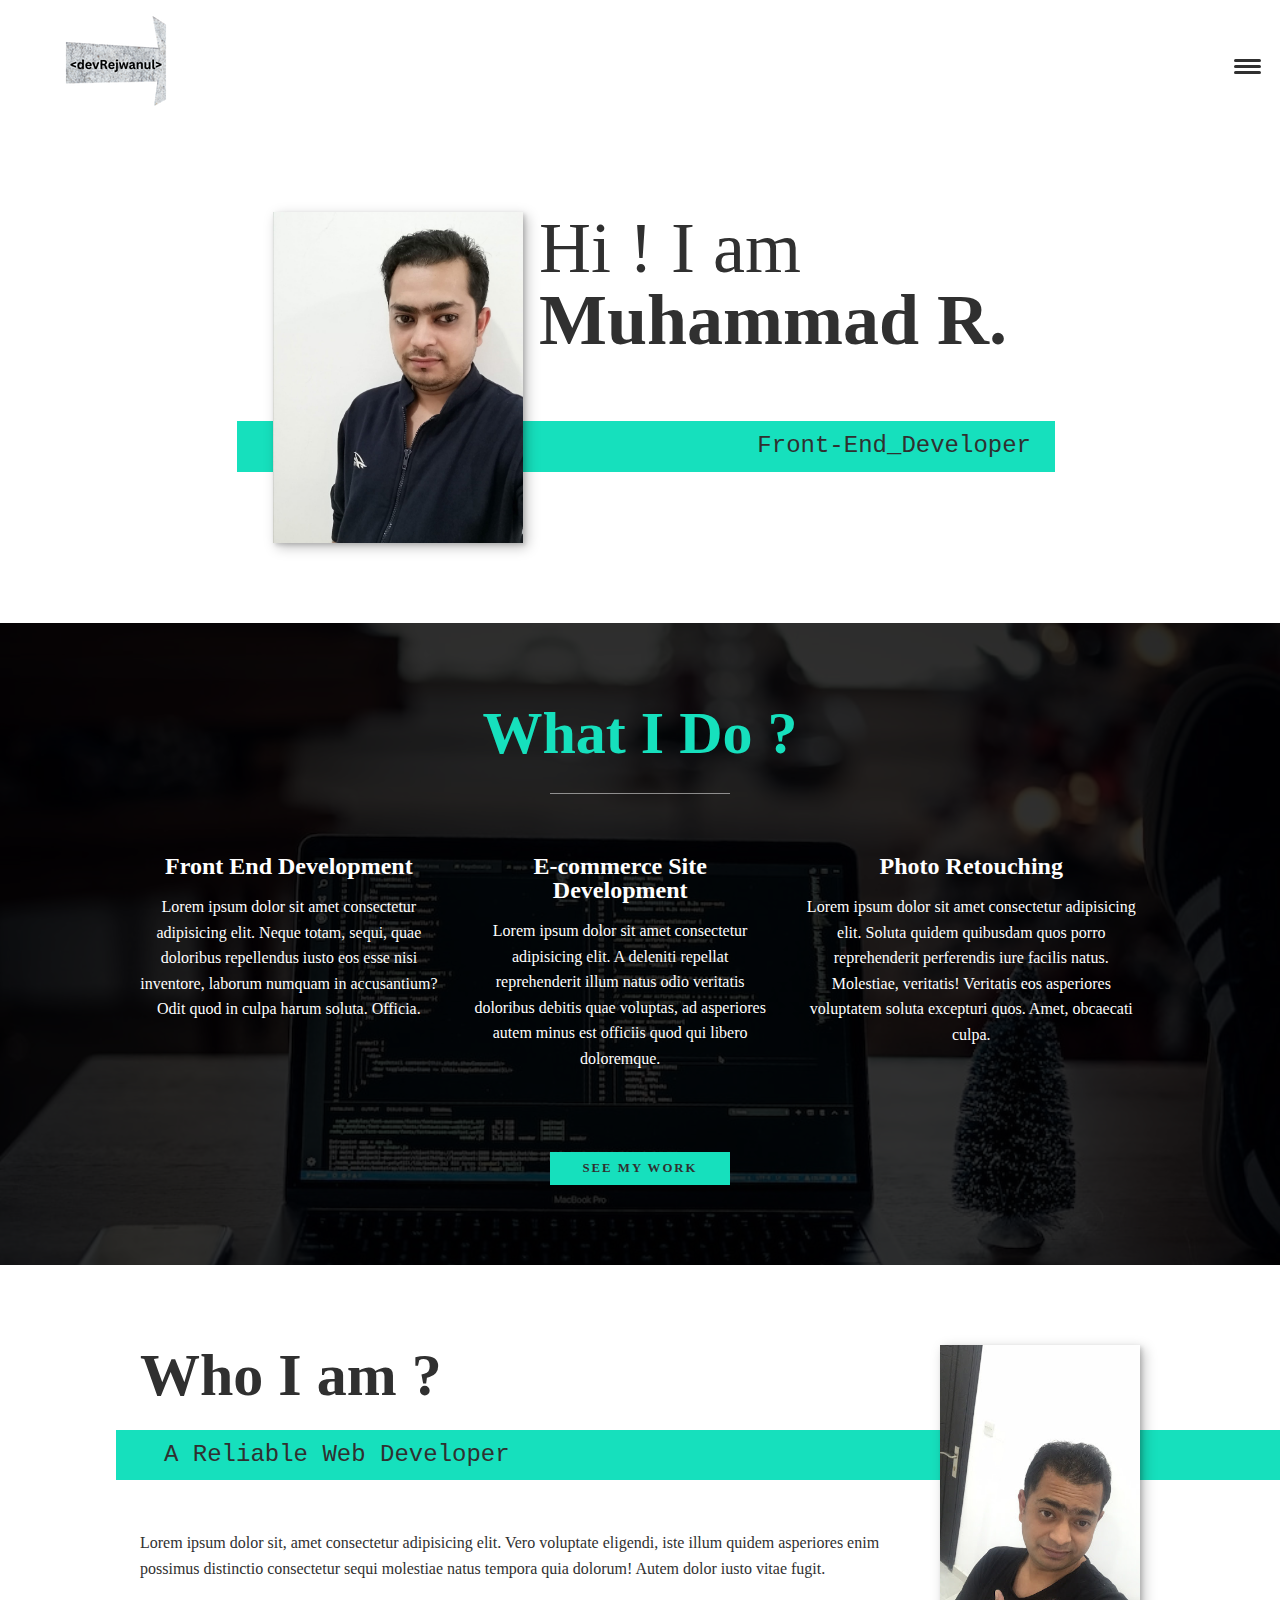
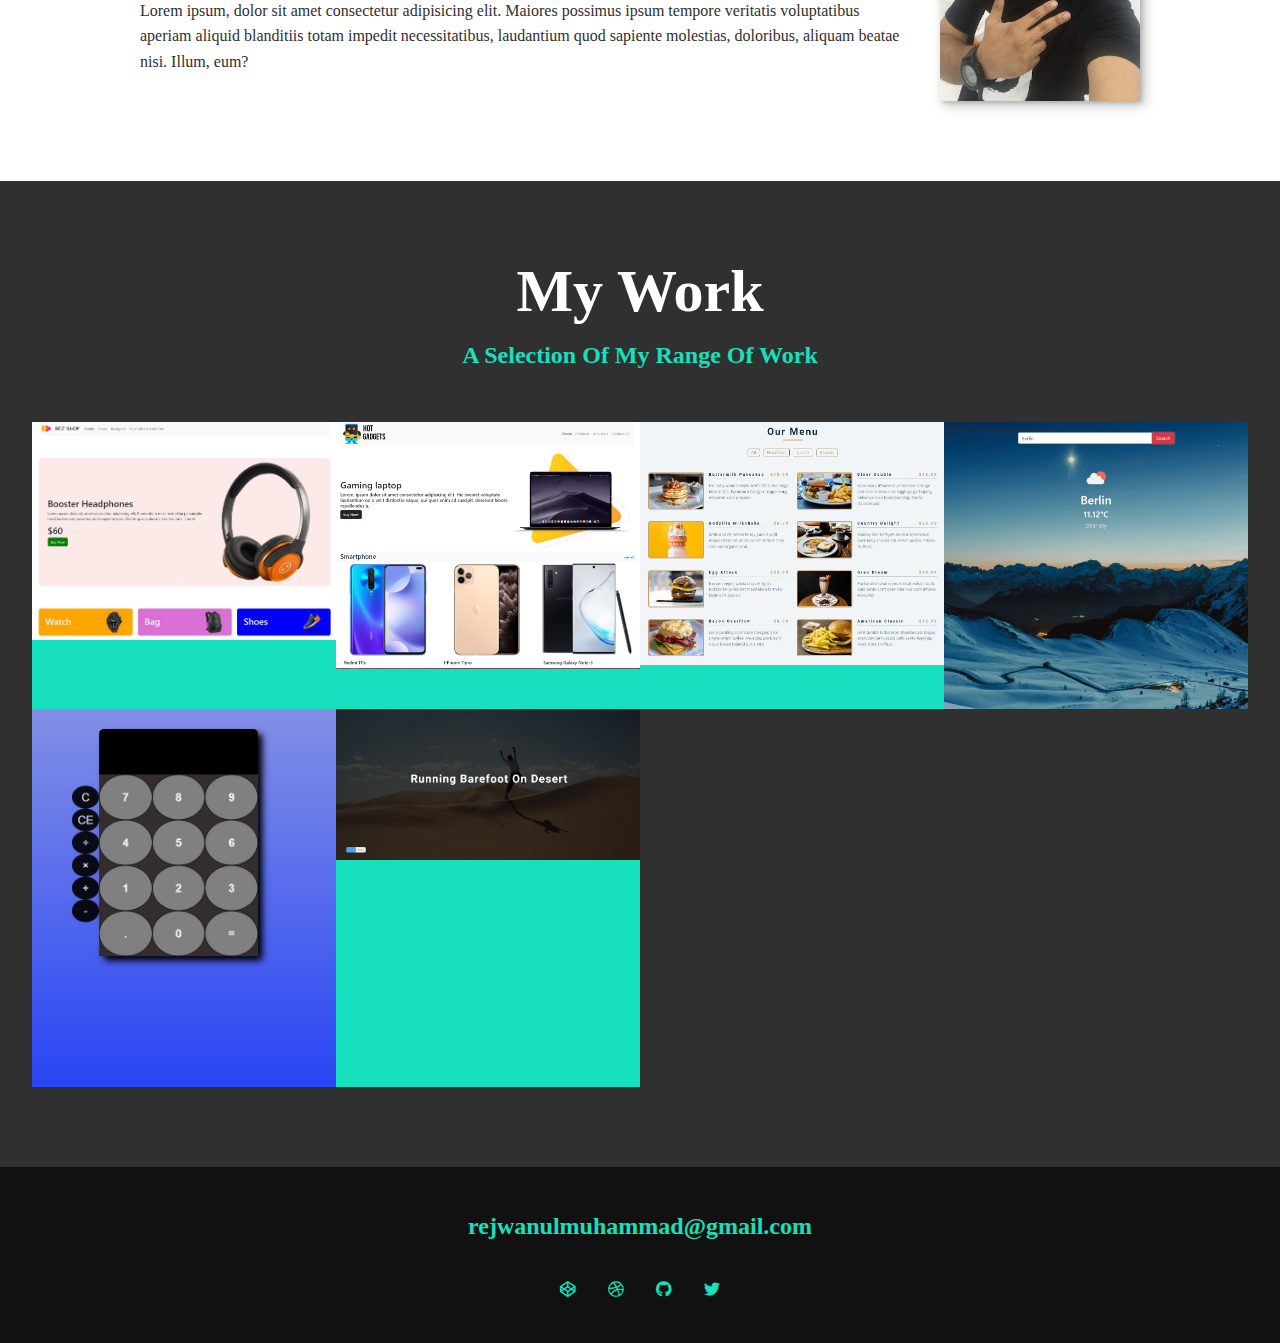
==== index.html @ 9a9d236a "80%  of the project work is done" ====
<!DOCTYPE html>
<html lang="en">
<head>
     <meta charset="UTF-8">
     <meta http-equiv="X-UA-Compatible" content="IE=edge">
     <meta name="viewport" content="width=device-width, initial-scale=1.0">
     <title>myPortfolio</title>
     <link href="https://cdn.jsdelivr.net/npm/bootstrap@5.2.2/dist/css/bootstrap.min.css" rel="stylesheet" integrity="sha384-Zenh87qX5JnK2Jl0vWa8Ck2rdkQ2Bzep5IDxbcnCeuOxjzrPF/et3URy9Bv1WTRi" crossorigin="anonymous">
     <link rel="stylesheet" href="style.css">
     <link href='https://fonts.googleapis.com/css?family=Poppins' rel='stylesheet'>
     <link rel="stylesheet" href="https://use.fontawesome.com/releases/v5.0.7/css/all.css">

    
</head>
<body>
     <header>
          <div class="logo">
               <img class="img" src="./images/logo.png" alt="" >
          </div>
          <button class="nav-toggle" aria-label="toggle navigation">
               <span class="hamburger"></span>
          </button>
          <nav class="nav">
               <ul class="nav_list" id="nav-list">
                    <li class="nav_item"><a href="#home" class="nav_link">Home</a></li>
                    <li class="nav_item"><a href="#services" class="nav_link">My Services</a></li>
                    <li class="nav_item"><a href="#about" class="nav_link">About me</a></li>
                    <li class="nav_item"><a href="#work" class="nav_link">My Work</a></li>
               </ul>
          </nav>
     </header> 
     <!-- introduction -->
     <section class="intro" id="home">
          <h1 class="section_title section_title--intro">
               Hi ! I am <strong>Muhammad R.</strong>
          </h1>
          <p class="section_subtitle section_subtitle--intro">Front-End_Developer</p>
          <img id="my-img" src="./images/Rajon.jpg" alt="" class="intro_img">
     </section>

     <!-- services -->
     <section class="my-services" id="services">
          <h2 class="section_title section_title--services"><strong>What I Do ?</strong></h2>
          <div class="services">
               <div class="service">
                    <h3><strong>Front End Development</strong></h3>
                    <p>Lorem ipsum dolor sit amet consectetur adipisicing elit. Neque totam, sequi, quae doloribus repellendus iusto eos esse nisi inventore, laborum numquam in accusantium? Odit quod in culpa harum soluta. Officia.</p>
               </div>
               <div class="service">
                    <h3><strong>E-commerce Site Development</strong></h3>
                    <p>Lorem ipsum dolor sit amet consectetur adipisicing elit. A deleniti repellat reprehenderit illum natus odio veritatis doloribus debitis quae voluptas, ad asperiores autem minus est officiis quod qui libero doloremque.</p>
               </div>
               <div class="service">
                    <h3><strong>Photo Retouching</strong></h3>
                    <p>Lorem ipsum dolor sit amet consectetur adipisicing elit. Soluta quidem quibusdam quos porro reprehenderit perferendis iure facilis natus. Molestiae, veritatis! Veritatis eos asperiores voluptatem soluta excepturi quos. Amet, obcaecati culpa.</p>
               </div>
          </div>
          <!--service close  -->
          <a href="#work" class="btn">See My Work</a>
     </section>

     <!-- about me -->
     <section class="about-me" id="about">
          <h2 class="section_title section_title--about"><strong>Who I am ?</strong></h2>
          <p class="section_subtitle section_subtitle--about">A Reliable Web Developer</p>

          <div class="about_me--body">
               <p>Lorem ipsum dolor sit, amet consectetur adipisicing elit. Vero voluptate eligendi, iste illum quidem asperiores enim possimus distinctio consectetur sequi molestiae natus tempora quia dolorum! Autem dolor iusto vitae fugit.</p>
               <p>Lorem ipsum, dolor sit amet consectetur adipisicing elit. Maiores possimus ipsum tempore veritatis voluptatibus aperiam aliquid blanditiis totam impedit necessitatibus, laudantium quod sapiente molestias, doloribus, aliquam beatae nisi. Illum, eum?</p>
          </div>

          <img id="my-img" src="./images/myimg.JPG" alt="" class="about-me_img">
     </section>

      <!-- my work -->
      <section class="my-work" id="work">
          <h2 class="section_title section_title-work"><strong>My Work</strong></h2>
          <p class="section_subtitle section_subtitle-work">A Selection Of My Range Of Work</p>

          <div class="portfolio">
               <a href="#" class="portfolio_item">
                    <img class="portfolio-img" id="my-img" src="./images/pft1.JPG" alt="">
               </a>
               <a href="#" class="portfolio_item">
                    <img class="portfolio-img" id="my-img" src="./images/pft2.JPG" alt="">
               </a>
               <a href="#" class="portfolio_item">
                    <img class="portfolio-img" id="my-img" src="./images/pft3.JPG" alt="">
               </a>    
               <a href="#" class="portfolio_item">
                    <img class="portfolio-img" id="my-img" src="./images/pft4.JPG" alt="">
               </a>     
               <a href="#" class="portfolio_item">
                    <img class="portfolio-img" id="my-img" src="./images/pft5.JPG" alt="">
               </a>     
               <a href="#" class="portfolio_item">
                    <img class="portfolio-img" id="my-img" src="./images/pft6.JPG" alt="">
               </a>     
          </div>
      </section>

     <!-- footer -->

     <footer class="footer">
          <a href="mailto:rejwanulmuhammad@gmail.com" class="footer_link">rejwanulmuhammad@gmail.com</a>
          <ul class="social-list">
               <li class="social-list_item">
                    <a class="social-list_link" href="https://codepen.io">
                         <i class="fab fa-codepen"></i>
                    </a>
               </li>
               <li class="social-list_item">
                    <a class="social-list_link" href="https://dribbble.com">
                         <i class="fab fa-dribbble"></i>
                    </a>
               </li>
               <li class="social-list_item">
                    <a class="social-list_link" href="https://github.com">
                         <i class="fab fa-github"></i>
                    </a>
               </li>
               <li class="social-list_item">
                    <a class="social-list_link" href="https://twitter.com">
                         <i class="fab fa-twitter"></i>
                    </a>
               </li>
               
          </ul>
     </footer>

     <script src="main.js"></script>
</body>
</html>
---- style.css ----
.img{
     display: block;
     max-width: 100%;
}
#my-img{
     display: block;
     max-width: 100%;
}
.intro_img{
     box-shadow: var(--bs);
}

/* custom properties */

*::before,
*::after{
     box-sizing: border-box;
}
:root{
     --ff-primary: 'Source Sans Pro', sans-serrif;
     --ff-secondary: 'Source Code Pro', monospace;

     --fw-reg: 300;
     --fw-bold: 900;

     --clr-light: #fff;
     --clr-dark: #303030;
     --clr-accent: #16e0bd;

     --fs-h1: 3rem;
     --fs-h2: 2.25rem;
     --fs-h3: 1.25rem;
     --fs-body: 1rem;

     --bs: 0.25em 0.25em 0.75em rgba(0,0,0,.25),
           0.125em 0.125em 0.25em rgba(0,0,0,.15); 
}

@media (min-width: 800px) {
     :root{
     --fs-h1: 4.5rem;
     --fs-h2: 3.75rem;
     --fs-h3: 1.5rem;
     --fs-body: 1.125rem;
     }
}

/* general styles */

body{
     background: var(--clr-light);
     color: var(--clr-dark);
     margin: 0;
     font-family: var(--ff-primary);
     font-size: var(--ff-body);
     line-height: 1.6;
}

/* header */

.logo{
     max-width: 200px;
}

header{
     display: flex;
     justify-content: space-between;
     padding: 1em;
}

.nav{
     position: fixed;
     background: var(--clr-dark);
     color: var(--clr-light);
     top: 0;
     bottom: 0;
     left: 0;
     right: 0;
     z-index: 100;
     display: inline-block;

     transform: translateX(100%);
     transition: transform 250ms cubic-bezier(.5, 0, .5, 1);
}

.nav_list{
     list-style: none;
     display: flex;
     height: 100%;
     flex-direction: column;
     justify-content: space-evenly;
     align-items: center;
     margin: 0;
     padding: 0;
}


.nav_link{
     color: inherit;
     font-weight: var(--fw-bold);
     font-size: var(--fs-h2);
     text-decoration: none;
}

.nav_link:hover{
     color: var(--clr-accent);
}

.nav-toggle{
     padding: .25em;
     background: transparent;
     border: 0;
}

.hamburger{
     display: block;
     position: relative;
}

.hamburger,
.hamburger::before,
.hamburger::after{
     background: var(--clr-dark);
     width: 2em;
     height: 3px;
     border-radius: 1em;
     transition: transform 250ms ease-in-out;
}

.hamburger::before,
.hamburger::after{
     content: '';
     position: absolute;
     left: 0;
     right: 0;
}

.hamburger::before{ top: 6px; }
.hamburger::after{ bottom: 6px; }

/* section */

section{
     padding: 5em 2em;
}

/* button */

.btn{
     display: inline-block;
     padding: .5em 2.5em;
     background: var(--clr-accent);
     color: var(--clr-dark);
     text-decoration: none;
     cursor: pointer;
     font-size: .8rem;
     text-transform: uppercase;
     letter-spacing: 2px;
     font-weight: var(--fw-bold);
     transition: transform 200ms ease-in-out;
}
.btn:hover{
     transform: scale(1.1);
}

/* typography */
strong{
     font-weight: var(--fw-bold);
}

:focus{
     outline: 3px solid var(--clr-accent);
     outline-offset: 3px;
}

h1,
h2,
h3 {
     line-height: 1;
     margin: 0;
}

h1{font-size: var(--fs-h1)}
h2{font-size: var(--fs-h2)}
h3{font-size: var(--fs-h3)}

.section_title{
     margin-bottom: .25em;
}

.section_title--intro{
     font-weight: var(--fw-reg);
}

.section_title--intro strong{
     display: block;
}

.section_subtitle{
     margin: 0;
     font-size: var(--fs-h3);
}

.section_subtitle--intro,
.section_subtitle--about{
     background-color: var(--clr-accent);
     font-family: var(--ff-secondary);
     margin-bottom: 1em;
     padding: .25em 1em;
     display: inline-block;
}

/* intro section */

.intro{
     position: relative;
}

@media (min-width: 600px) {
     .intro{
          display: grid;
          width: min-content;
          margin: 0 auto;
          grid-column-gap: 1em;
          grid-template-areas: 
          "img title"
          "img subtitle";
          grid-template-columns: min-content max-content;
     }
     .intro_img{
          grid-area: img;
          min-width: 250px;
          z-index: 2;
          position: relative;
     }
     .section_subtitle--intro{
          align-self: start;
          grid-column: -1 / 1;
          grid-row: 2;
          text-align: right;
          position: relative;
          left: -1.5em;
          width: calc(100% + 1.5em);
     }
}

/* my services section */
.my-services{
     background-color: var(--clr-dark);
     color: var(--clr-light);
     background-image: url(./images/bg-img-myservices.jpeg);
     background-size: cover;
     text-align: center;
     background-blend-mode: multiply;
}
.section_title--services{
     color: var(--clr-accent);
     position: relative;
}
.section_title--services::after{
     content: '';
     display: block;
     width: 3em;
     height: 1px;
     margin: 0.5em auto 1em;
     background: var(--clr-light);
     opacity: 0.5;
}

.services{
     margin-bottom: 4em;
}

.service{
     max-width: 500px;
     margin: 0 auto;
}

@media (min-width: 800px){
     .services{
          display: flex;
          max-width: 1000px;
          margin-left: auto;
          margin-right: auto;
     }

     .service + .service{
          margin-left: 2em;
     }
}

/* about me section */
.about-me{
     max-width: 1000px;
     margin: 0 auto;
}

.about-me_img{
     box-shadow: var(--bs);
}

@media (min-width: 600px){
     .about-me{
          display: grid;
          grid-template-columns: 1fr 200px;
          grid-template-areas: 
               "title img"
               "subtitle img"
               "text img";
          grid-column-gap: 2em;
     }

     .section_title--about{
          grid-area: title;
     }

     .section_subtitle--about{
          align-self: start;
          grid-column: 1/ -1;
          grid-row: 2;
          text-align: left;
          position: relative;
          left: -1em;
          width: calc(100% + 2em);
          padding-left: 2em;
          padding-right: calc(200px + 3em);

     }

     .about-me_img{
          grid-area: img;
          z-index: 2;
          position: relative;
     }
}
/* my work section */

.my-work{
     background-color: var(--clr-dark);
     color: var(--clr-light);
     text-align: center;
}

.section_subtitle-work{
     color: var(--clr-accent);
     font-weight: var(--fw-bold);
     margin-bottom: 2em;
}

.portfolio{
     display: grid;
     grid-template-columns: repeat(auto-fit, minmax(300px, 1fr));
}

.portfolio_item{
     background: var(--clr-accent);
     overflow: hidden;
}

.portfolio_item:focus{
     position: relative;
     z-index: 2;
}

.portfolio-img{
     transition: 
     transform 750ms cubic-bezier(.5, 0, .5, 1),
     optacity 250ms linear;
}

.portfolio-img:hover,
.portfolio-item:focus .portfolio-img{
     transform: scale(1.2);
     opacity: .5;
}

/* footer section */
.footer{
     background: #111;
     color: var(--clr-accent);
     text-align: center;
     padding: 2.5em 0;
}
.footer a { 
     color: inherit;
     text-decoration : none;
}

.footer_link:hover,
.social-list_link:hover{
     opacity: .7;
}

.footer_link:hover{
     text-decoration: underline;
}

.footer_link{
     font-size: var(--fs-h3);
     font-weight: var(--fw-bold);
}

.social-list{
     list-style: none;
     display: flex;
     justify-content: center;
     margin: 2em 0 0;
     padding: 0;
}

.social-list_item{
     margin: 0 .5em;
}

.social-list_link{
     padding: .5em;
}
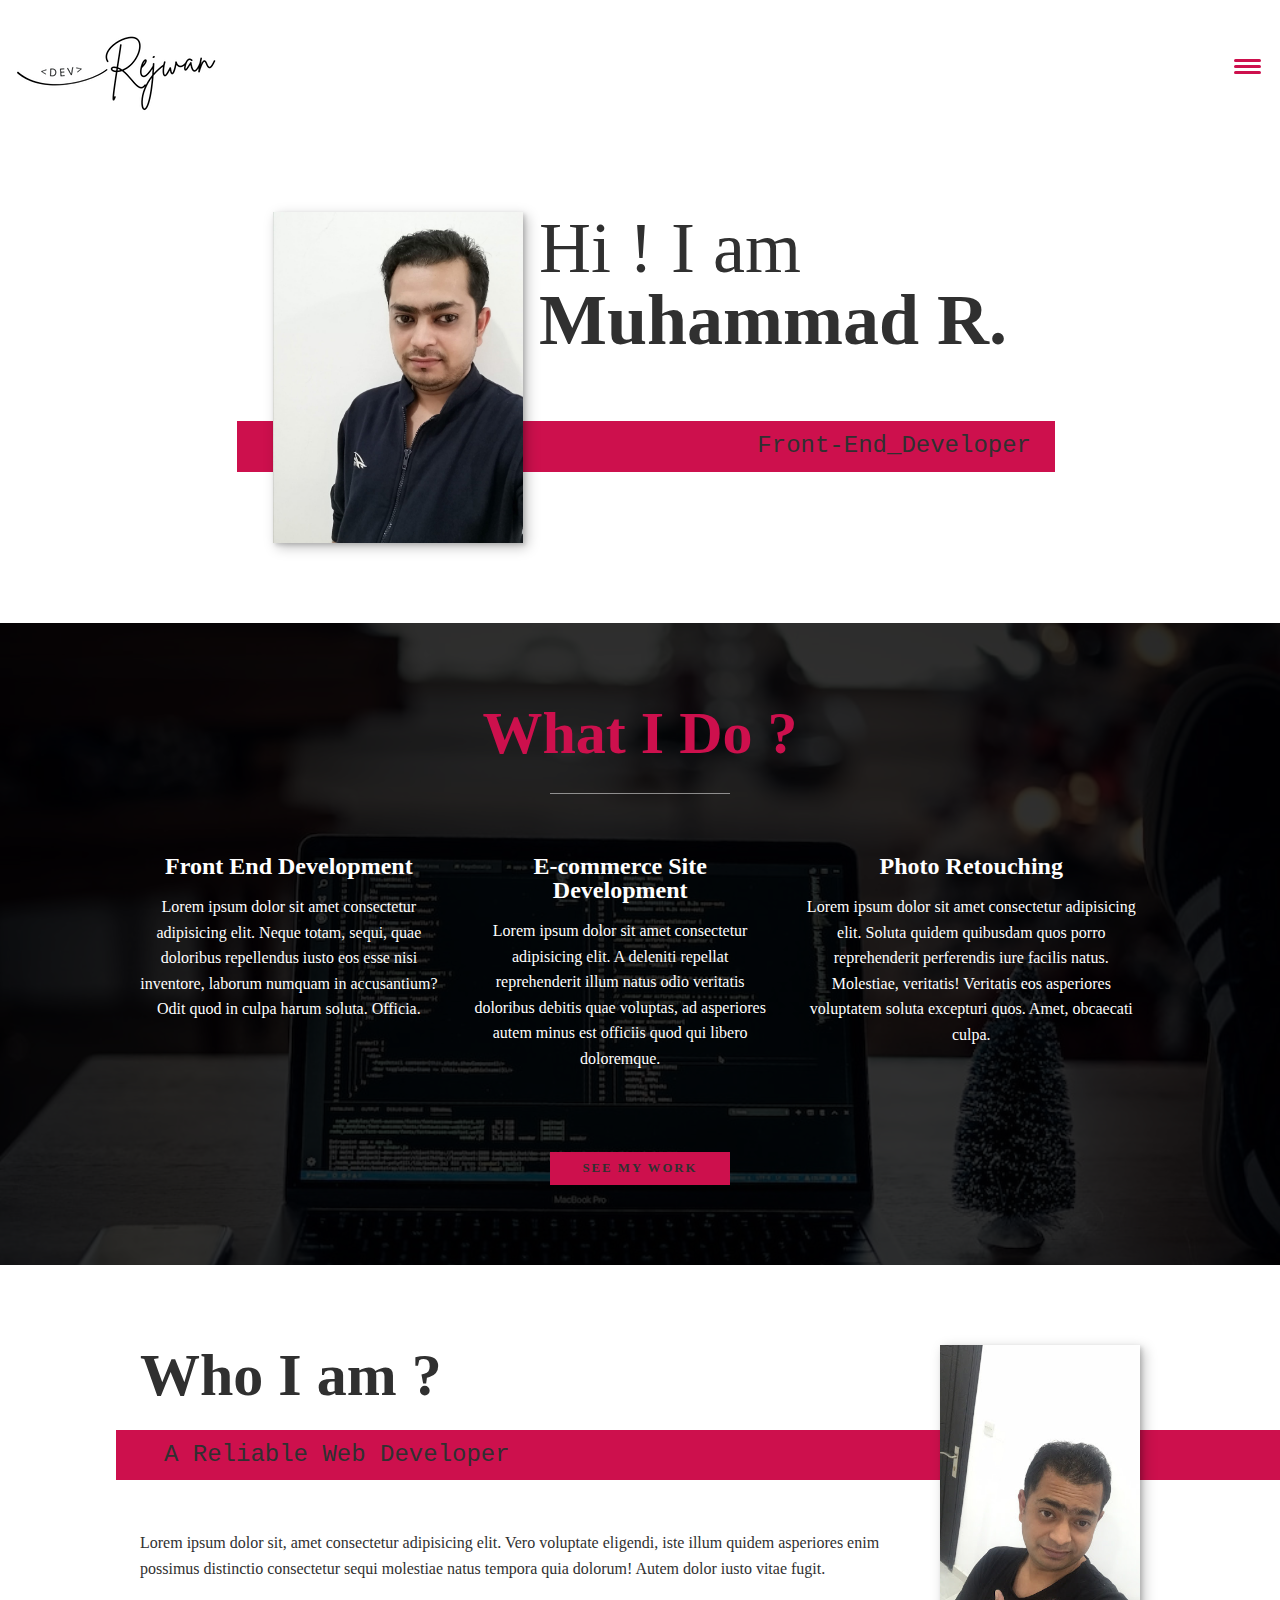
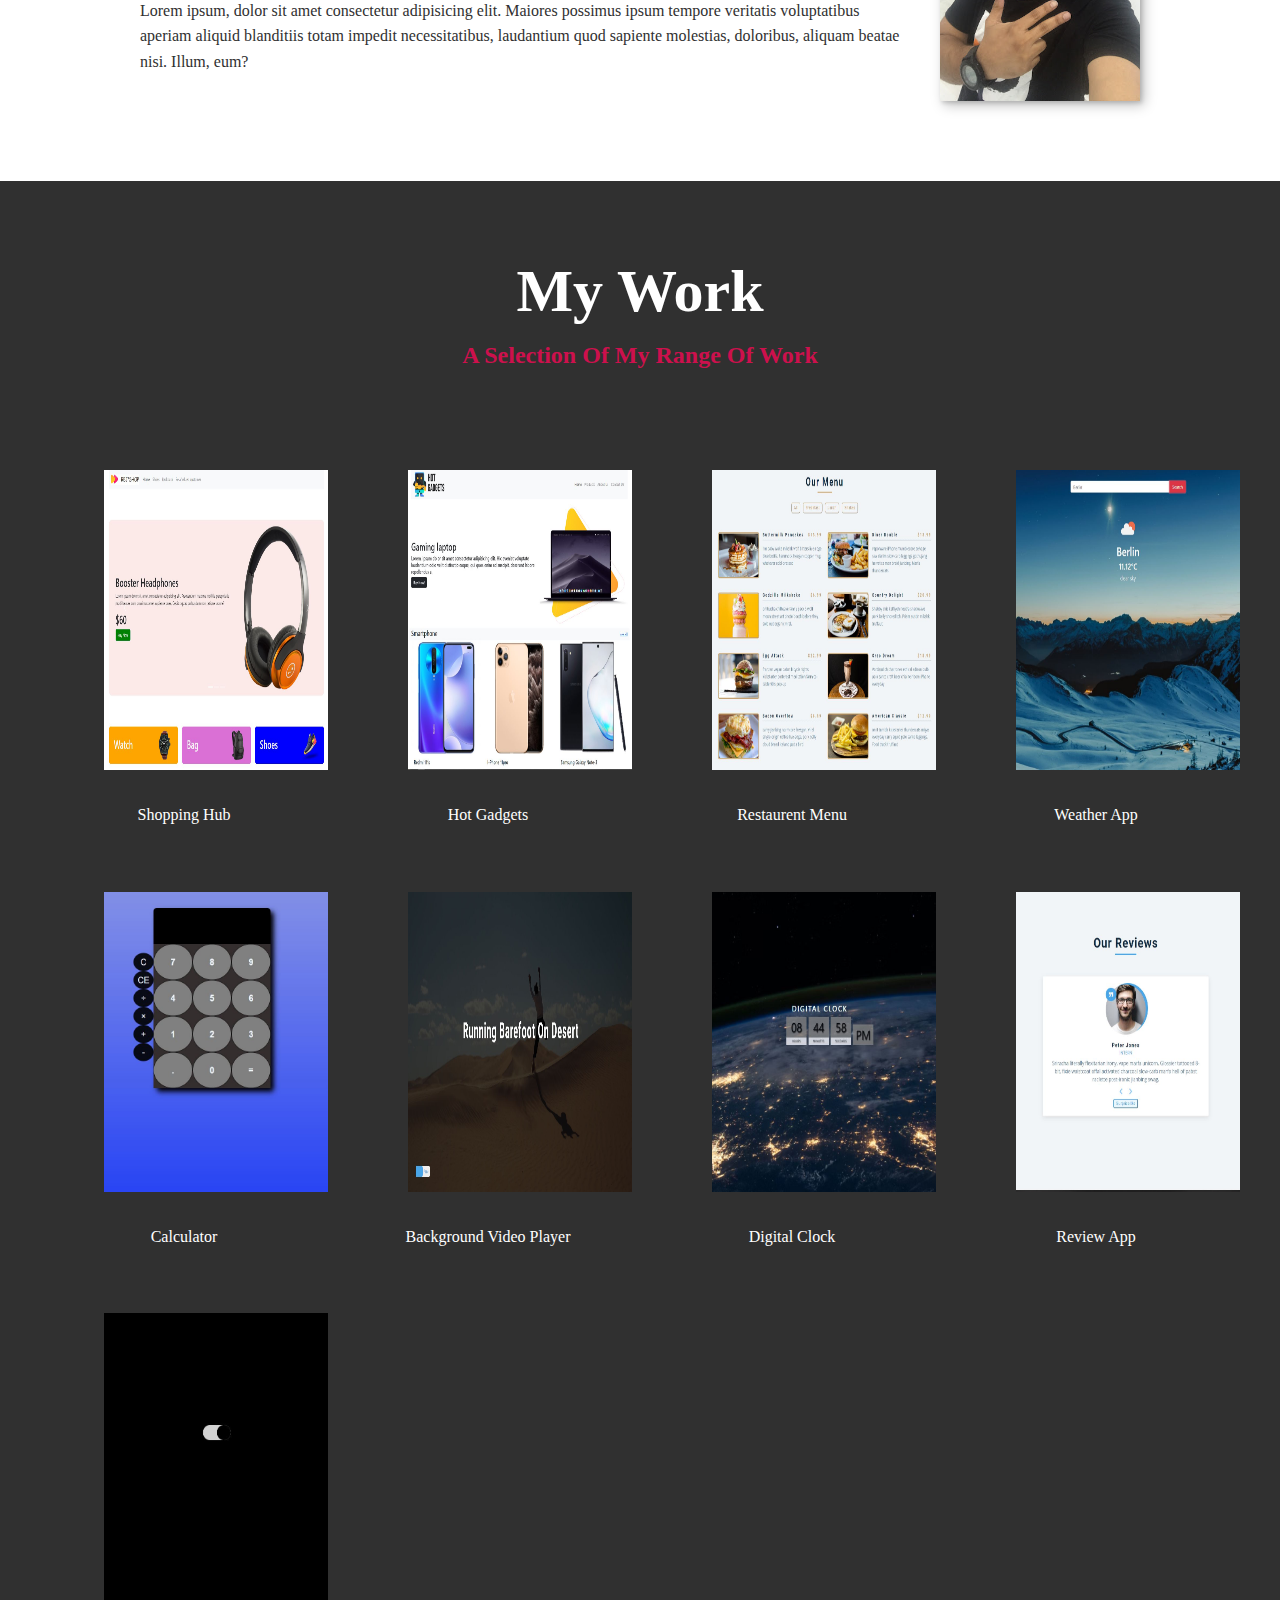
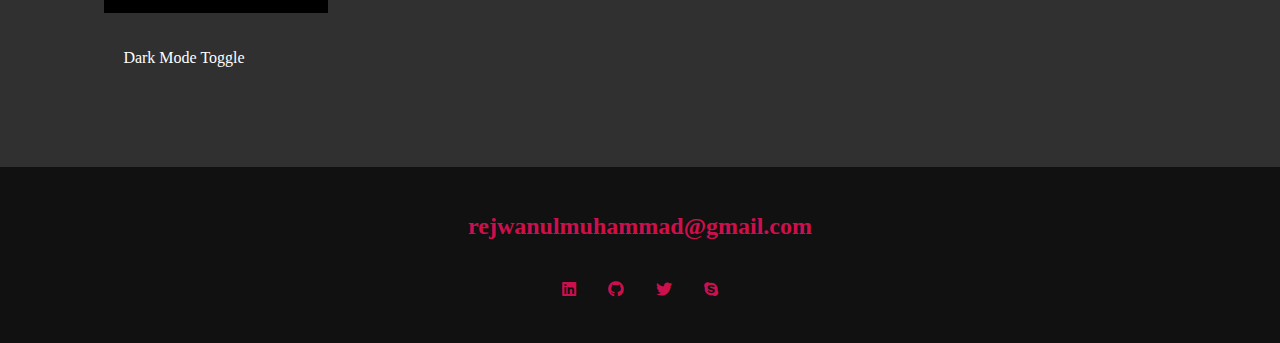
==== commit 0ca2b9c0: "Some changes added" ====
--- a/index.html
+++ b/index.html
@@ -78,24 +78,60 @@
           <p class="section_subtitle section_subtitle-work">A Selection Of My Range Of Work</p>
 
           <div class="portfolio">
-               <a href="#" class="portfolio_item">
-                    <img class="portfolio-img" id="my-img" src="./images/pft1.JPG" alt="">
-               </a>
-               <a href="#" class="portfolio_item">
-                    <img class="portfolio-img" id="my-img" src="./images/pft2.JPG" alt="">
-               </a>
-               <a href="#" class="portfolio_item">
-                    <img class="portfolio-img" id="my-img" src="./images/pft3.JPG" alt="">
-               </a>    
-               <a href="#" class="portfolio_item">
-                    <img class="portfolio-img" id="my-img" src="./images/pft4.JPG" alt="">
-               </a>     
-               <a href="#" class="portfolio_item">
-                    <img class="portfolio-img" id="my-img" src="./images/pft5.JPG" alt="">
-               </a>     
-               <a href="#" class="portfolio_item">
-                    <img class="portfolio-img" id="my-img" src="./images/pft6.JPG" alt="">
-               </a>     
+               <figure>
+                    <a href="https://rejhaque.github.io/rej-commerce/" class="portfolio_item">
+                         <img class="portfolio-img" id="my-img" src="./images/pft1.JPG" alt="">
+                    </a>
+                    <figcaption>Shopping Hub</figcaption>
+               </figure>
+               <figure>
+                    <a href="https://rejhaque.github.io/rej-electronics/" class="portfolio_item">
+                         <img class="portfolio-img" id="my-img" src="./images/pft2.JPG" alt="">
+                    </a>
+                    <figcaption>Hot Gadgets</figcaption>
+               </figure>
+               <figure>
+                    <a href="https://rejhaque.github.io/menu-app/" class="portfolio_item">
+                         <img class="portfolio-img" id="my-img" src="./images/pft3.JPG" alt="">
+                    </a>
+                    <figcaption>Restaurent Menu</figcaption>
+               </figure>    
+               <figure>
+                    <a href="https://rejhaque.github.io/weather-app/" class="portfolio_item">
+                         <img class="portfolio-img" id="my-img" src="./images/pft4.JPG" alt="">
+                    </a>
+                    <figcaption>Weather App</figcaption>
+               </figure>     
+               <figure>
+                    <a href="https://rejhaque.github.io/Calculator/" class="portfolio_item">
+                         <img class="portfolio-img" id="my-img" src="./images/pft5.JPG" alt="">
+                    </a>
+                    <figcaption>Calculator</figcaption>
+               </figure>     
+               <figure>
+                    <a href="https://rejhaque.github.io/video_trailer-app/" class="portfolio_item">
+                         <img class="portfolio-img" id="my-img" src="./images/pft6.JPG" alt="">
+                    </a>
+                    <figcaption>Background Video Player</figcaption>
+               </figure>    
+               <figure>
+                    <a href="https://rejhaque.github.io/digital-clock/" class="portfolio_item">
+                         <img class="portfolio-img" id="my-img" src="./images/clock.JPG" alt="">
+                    </a>
+                    <figcaption>Digital Clock</figcaption>
+               </figure>    
+               <figure>
+                    <a href="https://rejhaque.github.io/review-app/" class="portfolio_item">
+                         <img class="portfolio-img" id="my-img" src="./images/review.JPG" alt="">
+                    </a>
+                    <figcaption>Review App</figcaption>
+               </figure>    
+               <figure>
+                    <a href="https://rejhaque.github.io/dark-mode/" class="portfolio_item">
+                         <img class="portfolio-img" id="my-img" src="./images/dark.JPG" alt="">
+                    </a>
+                    <figcaption>Dark Mode Toggle</figcaption>
+               </figure>    
           </div>
       </section>
 
@@ -105,23 +141,23 @@
           <a href="mailto:rejwanulmuhammad@gmail.com" class="footer_link">rejwanulmuhammad@gmail.com</a>
           <ul class="social-list">
                <li class="social-list_item">
-                    <a class="social-list_link" href="https://codepen.io">
-                         <i class="fab fa-codepen"></i>
+                    <a class="social-list_link" href="linkedin.com/in/mdrejwanulhaque-rm">
+                         <i class="fab fa-linkedin"></i>
                     </a>
                </li>
                <li class="social-list_item">
-                    <a class="social-list_link" href="https://dribbble.com">
-                         <i class="fab fa-dribbble"></i>
-                    </a>
-               </li>
-               <li class="social-list_item">
-                    <a class="social-list_link" href="https://github.com">
+                    <a class="social-list_link" href="https://github.com/rejhaque">
                          <i class="fab fa-github"></i>
                     </a>
                </li>
                <li class="social-list_item">
                     <a class="social-list_link" href="https://twitter.com">
                          <i class="fab fa-twitter"></i>
+                    </a>
+               </li>
+               <li class="social-list_item">
+                    <a class="social-list_link" href="https://join.skype.com/invite/sTqdD1bqivXe">
+                         <i class="fab fa-skype"></i>
                     </a>
                </li>
                
--- a/style.css
+++ b/style.css
@@ -5,9 +5,22 @@
 #my-img{
      display: block;
      max-width: 100%;
+} 
+
+.portfolio-img{
+     float: left;
+     width: 600px;
+     height: 300px;
+     background-size: cover;
+     margin: 0 auto;
+     padding: 2em;
 }
 .intro_img{
      box-shadow: var(--bs);
+}
+
+html{
+     scroll-behavior: smooth;
 }
 
 /* custom properties */
@@ -25,7 +38,7 @@
 
      --clr-light: #fff;
      --clr-dark: #303030;
-     --clr-accent: #16e0bd;
+     --clr-accent: #CD104D;
 
      --fs-h1: 3rem;
      --fs-h2: 2.25rem;
@@ -71,7 +84,7 @@
 .nav{
      position: fixed;
      background: var(--clr-dark);
-     color: var(--clr-light);
+     color: var(--clr-accent);
      top: 0;
      bottom: 0;
      left: 0;
@@ -110,11 +123,35 @@
      padding: .25em;
      background: transparent;
      border: 0;
+     cursor: pointer;
+     right: 1em;
+     top: 1em;
+     z-index: 1000;
+     color: #16e0bd;
+}
+
+.nav-open .nav {
+      transform: translateX(0);
+}
+
+.nav-open .nav-toggle {
+     position: fixed;
+}
+
+.nav-open .hamburger{
+     transform: rotate(.625turn);
+}
+.nav-open::before{
+     transform: rotate(90deg) translateX(-6px);
+}
+.nav-open::after{
+     opacity: 0;
 }
 
 .hamburger{
      display: block;
      position: relative;
+     color: var(--clr-accent);
 }
 
 .hamburger,
@@ -125,6 +162,7 @@
      height: 3px;
      border-radius: 1em;
      transition: transform 250ms ease-in-out;
+     background: var(--clr-accent);
 }
 
 .hamburger::before,
@@ -414,4 +452,18 @@
 
 .social-list_link{
      padding: .5em;
+}
+
+/* portfolio item indivisual */
+
+.portfolio-item-indivisdual{
+     padding: 0 2em 2em;
+     max-width: 1000px;
+     margin: 0 auto;
+}
+
+.portfolio-item-indivisdual p {
+     max-width: 600px;
+     margin-left: auto;
+     margin-right: auto;
 }